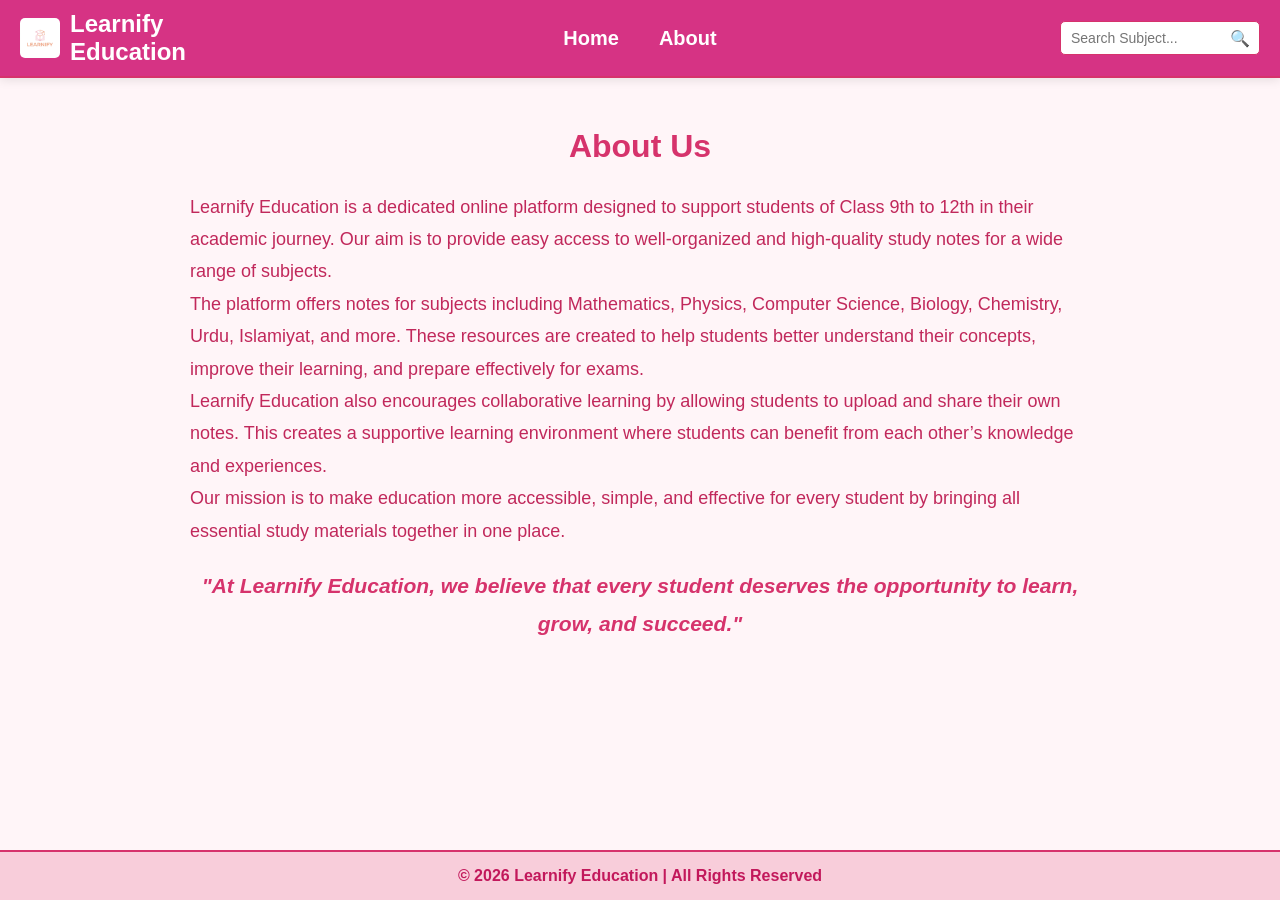
==== about.html @ 752f7fc9 "Humaira" ====
<!DOCTYPE html>
<html lang="en">
<head>
    <meta charset="UTF-8">
    <meta name="viewport" content="width=device-width, initial-scale=1.0">
    <title>Learnify Education - About</title>
    <link rel="stylesheet" href="css/style.css">
</head>
<body>

    <!-- Header Section -->
    <header class="header">
        <div class="logo-section">
            <img src="assets/images/logo.png" alt="Learnify Logo">
            <h1>Learnify Education</h1>
        </div>
        
        <!-- Centered Links -->
        <nav class="nav-links-center">
            <a href="index.html">Home</a>
            <a href="about.html">About</a>
        </nav>

        <!-- Search Bar on Right -->
        <div class="search-container">
            <input type="text" id="navSearchInput" class="nav-search" placeholder="Search Subject..." onkeyup="searchFromNav()">
            <span class="search-icon">🔍</span>
        </div>
    </header>

    <!-- Main Content -->
    <div class="container">
        <div class="about-content">
            <h2 style="text-align: center; font-size: 32px;">About Us</h2>
            
            <p>
                Learnify Education is a dedicated online platform designed to support students of Class 9th to 12th in their academic journey. Our aim is to provide easy access to well-organized and high-quality study notes for a wide range of subjects.
            </p>
            
            <p>
                The platform offers notes for subjects including Mathematics, Physics, Computer Science, Biology, Chemistry, Urdu, Islamiyat, and more. These resources are created to help students better understand their concepts, improve their learning, and prepare effectively for exams.
            </p>
            
            <p>
                Learnify Education also encourages collaborative learning by allowing students to upload and share their own notes. This creates a supportive learning environment where students can benefit from each other’s knowledge and experiences.
            </p>
            
            <p>
                Our mission is to make education more accessible, simple, and effective for every student by bringing all essential study materials together in one place.
            </p>
            
            <h3 style="text-align: center; font-style: italic;">
                "At Learnify Education, we believe that every student deserves the opportunity to learn, grow, and succeed."
            </h3>
        </div>
    </div>

    <!-- Footer -->
    <footer class="footer">
        &copy; 2026 Learnify Education | All Rights Reserved
    </footer>

    <!-- JavaScript File Link -->
    <script src="js/app.js"></script>
</body>
</html>
---- css/style.css ----
/* 
  Project: Learnify Education
  Theme: Peach & Light Pink
*/

* {
    margin: 0;
    padding: 0;
    box-sizing: border-box;
    font-family: 'Segoe UI', Tahoma, Geneva, Verdana, sans-serif;
}

body {
    background-color: #fff5f8; /* Peach Background */
    color: #333;
    display: flex;
    flex-direction: column;
    min-height: 100vh;
}

/* Header */
.header {
    background-color: #d63384;
    padding: 10px 20px;
    display: flex;
    justify-content: space-between;
    align-items: center;
    border-bottom: 2px solid #d6336c;
    box-shadow: 0 2px 10px rgba(0,0,0,0.1);
}

.logo-section {
    display: flex;
    align-items: center;
    gap: 10px;
    width: 250px;
}

.logo-section img {
    height: 40px;
    border-radius: 5px;
}

.logo-section h1 {
    font-size: 24px;
    color: white;
}

.nav-links-center {
    display: flex;
    gap: 40px;
    justify-content: center;
    font-weight: bold;
    flex: 1;
}

.nav-links-center a {
    text-decoration: none;
    color: white;
    font-weight: bold;
    font-size: 20px;
    transition: 0.2s;
}

.nav-links-center a:hover {
    color: #a61e4d;

}

.search-container {
    position: relative;
    width: 250px;
    display: flex;
    justify-content: flex-end;
}

.nav-search {
    padding: 8px 30px 8px 10px;
    border: 1px solid #d6336c;
    border-radius: 5px;
    font-size: 14px;
    width: 200px;
    outline: none;

}

.search-icon {
    position: absolute;
    right: 10px;
    top: 50%;
    transform: translateY(-50%);
    color: #c2185b;
    font-size: 16px;
    pointer-events: none;
}

/* Container */
.container {
    flex: 1;
    max-width: 1200px;
    margin:auto;
    padding: 20px;
    text-align: center;
    color:#c1285b

}

/* Hero Section */
.hero-section {
    display: flex;
    flex-direction: column;
    align-items: center;
    gap: 15px;
    margin-bottom: 40px;
}

.hero-title {
    font-size: 42px;
    font-weight: bold;
    color: #c2185b;
    margin-bottom: 5px;
}

.hero-tagline {
    font-size: 22px;
    color: #c2185b;
    font-weight: normal;
    text-decoration: underline;
    margin-bottom: 20px;
}

.hero-buttons {
    display: flex;
    gap: 40px;
    justify-content: center;
    margin-bottom: 10px;
}

.hero-img {
    width: 1000px;
    height: auto;
    display: block;
    margin-top: 20px;
    margin-bottom: 25px; 
    border-radius: 12px;
    box-shadow: 0 8px 20px rgba(0,0,0,0.15); 

}

/* About Content */
.about-content {
    text-align: left;
    line-height: 1.8;
    max-width: 900px;
    margin: 0 auto;
    font-size: 18px;
}

.about-content h2, .about-content h3 {
    color: #d6336c;
    margin-bottom: 15px;
    margin-top: 20px;
}

/* Notes Page Sections */
.section-heading {
    text-align: left;
    color: #d6336c;
    font-size: 28px;
    margin-top: 40px;
    margin-bottom: 20px;
    border-bottom: 2px solid #ffd1dc;
    padding-bottom: 10px;
    font-weight: bold;
}

/* Filters */
.filters-section {
    display: flex;
    justify-content: center;
    gap: 20px;
    margin-bottom: 30px;
}

.filter-select {
    padding: 12px;
    border: 2px solid #d6336c;
    border-radius: 8px;
    font-size: 16px;
    min-width: 250px;
    background-color: #fff;
    color: #333;
    outline: none;
}

/* Cards */
.card-container {
    display: flex;
    justify-content: flex-start; /* Start se shuru honge */
    gap: 20px;
    flex-wrap: wrap; 
    margin-bottom: 30px;
}

.card {
    background-color: #ffffff; 
    border: 1px solid #f8cdda;
    border-radius: 12px;
    padding: 20px;
    width: 250px;
    text-align: center;
    box-shadow: 0 4px 10px rgba(0,0,0,0.08);
    transition: all 0.3s ease;
    position: relative; 
    display: flex;
    flex-direction: column;
    justify-content: space-between;
}

.card:hover {
    transform: translateY(-8px); 
    box-shadow: 0 8px 15px rgba(0,0,0,0.15);
    border-color: #d6336c;
}

.card h3 {
    color: #d6336c;
    margin-bottom: 10px;
    font-size: 20px;
}

.card p {
    font-size: 14px;
    color: #555;
    margin-bottom: 15px;
}

/* Button Group inside Card */
.button-group {
    display: flex;
    flex-direction: column;
    gap: 10px;
    margin-top: 10px;
}

/* Buttons */
.btn {
    color: white;
    padding: 10px 15px;
    border: none;
    border-radius: 5px;
    cursor: pointer;
    font-size: 15px;
    text-decoration: none;
    display: block;
    font-weight: bold;
    transition: 0.2s;
}

.btn-view {
    background-color:#c2185b ; /* Soft pink for view online */
}
.btn-view:hover {
    background-color: #8e1746;
}

.btn-download {
    background-color: #c2185b; /* Pink for download */
}
.btn-download:hover {
    background-color: #8e1746
}

/* Main standalone buttons on Home page */
.hero-buttons .btn {
    padding: 12px 25px;
    font-size: 18px;
    background-color: #d6336c;
    display: inline-block;
}
.hero-buttons .btn:hover {
    background-color: #a61e4d;
}

/* Tags */
.badge {
    position: absolute;
    top: -10px;
    right: -10px;
    padding: 5px 12px;
    color: white;
    font-size: 12px;
    font-weight: bold;
    border-radius: 20px;
    box-shadow: 0 2px 5px rgba(0,0,0,0.2);
}

.badge-popular { background-color: #ff4757; }
.badge-important { background-color: #ffa502; }
.badge-new { background-color: #2ed573; }

/* Forms */
.form-group {
    margin-bottom: 15px;
    text-align: left;
}

.form-group label {
    display: block;
    font-weight: bold;
    margin-bottom: 5px;
}

.form-group input, .form-group select {
    width: 100%;
    padding: 10px;
    border: 1px solid #ccc;
    border-radius: 5px;
}

/* Footer */
.footer {
    background-color: #f8cdda;
    color: #c2185b;
    text-align: center;
    padding: 15px;
    border-top: 2px solid #d6336c;
    font-weight: bold;
    margin-top: auto;
}
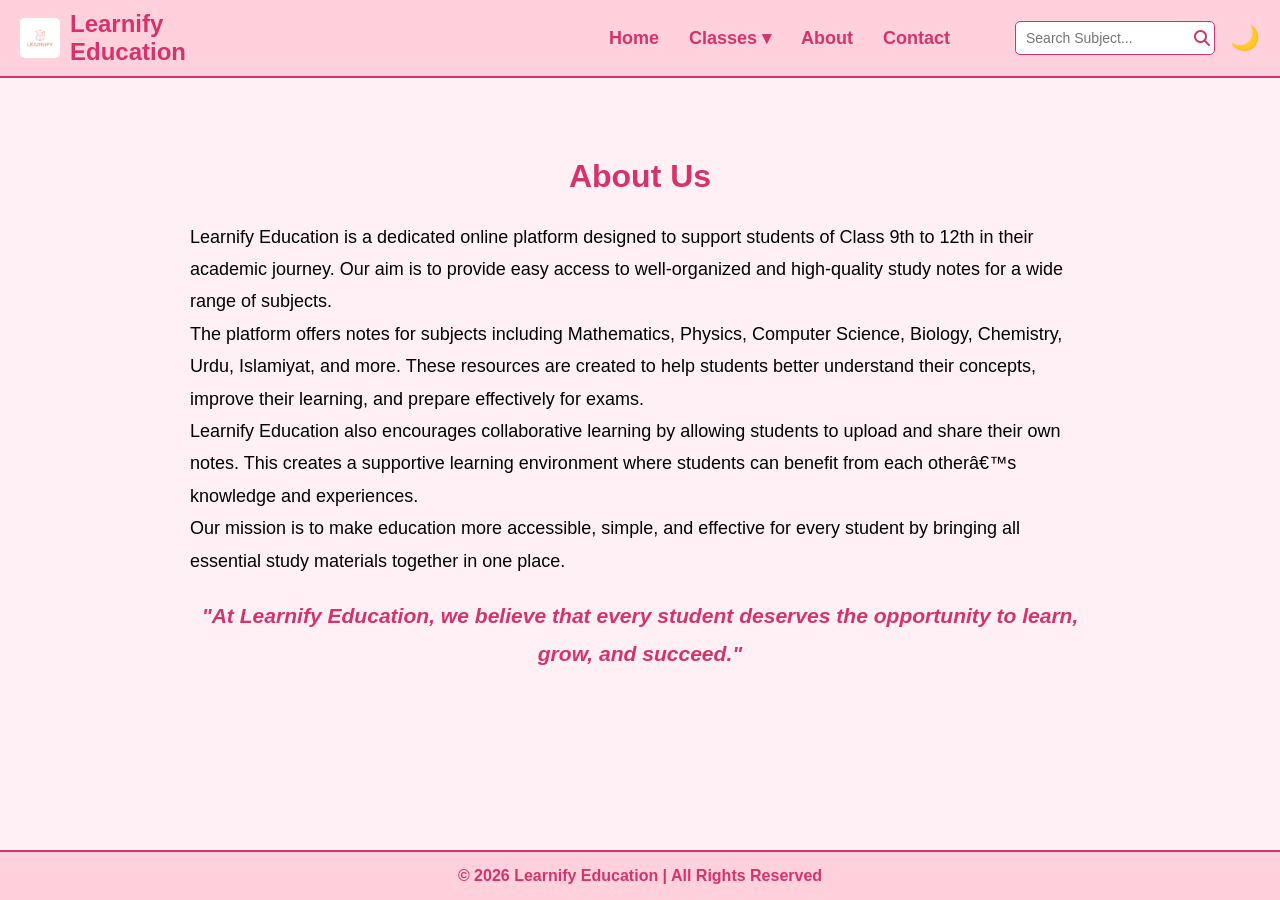
==== commit 8ba28bc7: "test commit" ====
--- a/about.html
+++ b/about.html
@@ -1,11 +1,14 @@
-<!DOCTYPE html>
+﻿<!DOCTYPE html>
 <html lang="en">
+
 <head>
     <meta charset="UTF-8">
     <meta name="viewport" content="width=device-width, initial-scale=1.0">
     <title>Learnify Education - About</title>
+    <link rel="stylesheet" href="https://cdnjs.cloudflare.com/ajax/libs/font-awesome/6.5.0/css/all.min.css">
     <link rel="stylesheet" href="css/style.css">
 </head>
+
 <body>
 
     <!-- Header Section -->
@@ -14,17 +17,29 @@
             <img src="assets/images/logo.png" alt="Learnify Logo">
             <h1>Learnify Education</h1>
         </div>
-        
+
         <!-- Centered Links -->
         <nav class="nav-links-center">
             <a href="index.html">Home</a>
+            <div class="dropdown">
+                <a href="#" style="cursor: default;">Classes ▾</a>
+                <div class="dropdown-content">
+                    <a href="notes.html?class=9th">9th Class</a>
+                    <a href="notes.html?class=10th">10th Class</a>
+                    <a href="notes.html?class=11th">11th Class</a>
+                    <a href="notes.html?class=12th">12th Class</a>
+                </div>
+            </div>
             <a href="about.html">About</a>
+            <a href="contact.html">Contact</a>
         </nav>
 
         <!-- Search Bar on Right -->
         <div class="search-container">
-            <input type="text" id="navSearchInput" class="nav-search" placeholder="Search Subject..." onkeyup="searchFromNav()">
-            <span class="search-icon">🔍</span>
+            <input type="text" id="navSearchInput" class="nav-search" placeholder="Search Subject..."
+                onkeyup="searchFromNav()">
+            <i class="fas fa-search search-icon"></i>
+            <button id="themeBtn" class="theme-toggle" onclick="toggleTheme()" title="Toggle Dark Mode">🌙</button>
         </div>
     </header>
 
@@ -32,25 +47,33 @@
     <div class="container">
         <div class="about-content">
             <h2 style="text-align: center; font-size: 32px;">About Us</h2>
-            
+
             <p>
-                Learnify Education is a dedicated online platform designed to support students of Class 9th to 12th in their academic journey. Our aim is to provide easy access to well-organized and high-quality study notes for a wide range of subjects.
+                Learnify Education is a dedicated online platform designed to support students of Class 9th to 12th in
+                their academic journey. Our aim is to provide easy access to well-organized and high-quality study notes
+                for a wide range of subjects.
             </p>
-            
+
             <p>
-                The platform offers notes for subjects including Mathematics, Physics, Computer Science, Biology, Chemistry, Urdu, Islamiyat, and more. These resources are created to help students better understand their concepts, improve their learning, and prepare effectively for exams.
+                The platform offers notes for subjects including Mathematics, Physics, Computer Science, Biology,
+                Chemistry, Urdu, Islamiyat, and more. These resources are created to help students better understand
+                their concepts, improve their learning, and prepare effectively for exams.
             </p>
-            
+
             <p>
-                Learnify Education also encourages collaborative learning by allowing students to upload and share their own notes. This creates a supportive learning environment where students can benefit from each other’s knowledge and experiences.
+                Learnify Education also encourages collaborative learning by allowing students to upload and share their
+                own notes. This creates a supportive learning environment where students can benefit from each otherâ€™s
+                knowledge and experiences.
             </p>
-            
+
             <p>
-                Our mission is to make education more accessible, simple, and effective for every student by bringing all essential study materials together in one place.
+                Our mission is to make education more accessible, simple, and effective for every student by bringing
+                all essential study materials together in one place.
             </p>
-            
+
             <h3 style="text-align: center; font-style: italic;">
-                "At Learnify Education, we believe that every student deserves the opportunity to learn, grow, and succeed."
+                "At Learnify Education, we believe that every student deserves the opportunity to learn, grow, and
+                succeed."
             </h3>
         </div>
     </div>
@@ -63,4 +86,5 @@
     <!-- JavaScript File Link -->
     <script src="js/app.js"></script>
 </body>
-</html>
+
+</html>
--- a/css/style.css
+++ b/css/style.css
@@ -1,7 +1,33 @@
 /* 
   Project: Learnify Education
-  Theme: Peach & Light Pink
+  Theme: Peach & Light Pink / Dark Mode
 */
+
+/* --- CSS Variables for Themes --- */
+:root {
+    --bg-color: #fff0f5; /* Very Light Pink (Instead of Peach) */
+    --text-color: #000000;
+    --header-bg: #ffd1dc; /* Light Pink */
+    --primary-color: #d6336c; /* Dark Pink */
+    --primary-hover: #a61e4d;
+    --card-bg: #ffe4e1; /* Soft Pink for Cards */
+    --card-border: #ffb6c1; /* Pink border */
+    --input-bg: #ffffff;
+    --input-text: #333333;
+}
+
+/* Dark Mode Variables */
+.dark-mode {
+    --bg-color: #121212;
+    --text-color: #e0e0e0;
+    --header-bg: #1f1f1f;
+    --primary-color: #ff85a2; /* Soft pink looks better on dark */
+    --primary-hover: #ffb3c6;
+    --card-bg: #2a2a2a;
+    --card-border: #444444;
+    --input-bg: #333333;
+    --input-text: #ffffff;
+}
 
 * {
     margin: 0;
@@ -11,22 +37,23 @@
 }
 
 body {
-    background-color: #fff5f8; /* Peach Background */
-    color: #333;
+    background-color: var(--bg-color);
+    color: var(--text-color);
     display: flex;
     flex-direction: column;
     min-height: 100vh;
+    transition: background-color 0.3s, color 0.3s;
 }
 
 /* Header */
 .header {
-    background-color: #d63384;
+    background-color: var(--header-bg);
     padding: 10px 20px;
     display: flex;
     justify-content: space-between;
     align-items: center;
-    border-bottom: 2px solid #d6336c;
-    box-shadow: 0 2px 10px rgba(0,0,0,0.1);
+    border-bottom: 2px solid var(--primary-color);
+    transition: background-color 0.3s, border-color 0.3s;
 }
 
 .logo-section {
@@ -43,66 +70,120 @@
 
 .logo-section h1 {
     font-size: 24px;
-    color: white;
-}
-
+    color: var(--primary-color);
+}
+
+/* Nav Links (Moved closer to Search Bar) */
 .nav-links-center {
     display: flex;
-    gap: 40px;
-    justify-content: center;
-    font-weight: bold;
-    flex: 1;
+    gap: 30px; 
+    justify-content: flex-end; 
+    align-items: center;
+    flex: 1; 
+    padding-right: 30px; 
 }
 
 .nav-links-center a {
     text-decoration: none;
-    color: white;
-    font-weight: bold;
-    font-size: 20px;
+    color: var(--primary-color);
+    font-weight: bold;
+    font-size: 18px;
     transition: 0.2s;
 }
 
 .nav-links-center a:hover {
-    color: #a61e4d;
-
-}
-
+    color: var(--primary-hover);
+}
+
+/* Dropdown Menu */
+.dropdown {
+    position: relative;
+    display: inline-block;
+}
+
+.dropdown-content {
+    display: none;
+    position: absolute;
+    background-color: var(--header-bg);
+    min-width: 130px;
+    box-shadow: 0px 8px 16px 0px rgba(0,0,0,0.2);
+    z-index: 10;
+    border-radius: 5px;
+    overflow: hidden;
+    top: 100%;
+}
+
+.dropdown-content a {
+    color: var(--primary-color);
+    padding: 12px 16px;
+    text-decoration: none;
+    display: block;
+    font-size: 16px;
+    border-bottom: 1px solid rgba(0,0,0,0.05);
+}
+
+.dropdown-content a:hover {
+    background-color: rgba(0,0,0,0.1);
+}
+
+.dropdown:hover .dropdown-content {
+    display: block;
+}
+
+/* Search Bar with Icon */
 .search-container {
     position: relative;
-    width: 250px;
+    width: 280px;
     display: flex;
     justify-content: flex-end;
+    align-items: center;
+    gap: 15px; /* space between search and theme toggle */
 }
 
 .nav-search {
     padding: 8px 30px 8px 10px;
-    border: 1px solid #d6336c;
+    border: 1px solid var(--primary-color);
+    background-color: var(--input-bg);
+    color: var(--input-text);
     border-radius: 5px;
     font-size: 14px;
     width: 200px;
     outline: none;
-
+    transition: background-color 0.3s, color 0.3s;
 }
 
 .search-icon {
     position: absolute;
-    right: 10px;
+    right: 50px; /* adjusted because of toggle button */
     top: 50%;
     transform: translateY(-50%);
-    color: #c2185b;
+    color: var(--primary-color);
     font-size: 16px;
     pointer-events: none;
+}
+
+/* Theme Toggle Button */
+.theme-toggle {
+    background: none;
+    border: none;
+    font-size: 24px;
+    cursor: pointer;
+    color: var(--primary-color);
+    outline: none;
+    transition: transform 0.2s;
+}
+
+.theme-toggle:hover {
+    transform: scale(1.1);
 }
 
 /* Container */
 .container {
     flex: 1;
     max-width: 1200px;
-    margin:auto;
+    margin: 30px auto;
     padding: 20px;
     text-align: center;
-    color:#c1285b
-
 }
 
 /* Hero Section */
@@ -117,13 +198,13 @@
 .hero-title {
     font-size: 42px;
     font-weight: bold;
-    color: #c2185b;
+    color: var(--primary-color);
     margin-bottom: 5px;
 }
 
 .hero-tagline {
     font-size: 22px;
-    color: #c2185b;
+    color: var(--primary-color);
     font-weight: normal;
     text-decoration: underline;
     margin-bottom: 20px;
@@ -131,20 +212,17 @@
 
 .hero-buttons {
     display: flex;
-    gap: 40px;
+    gap: 20px;
     justify-content: center;
-    margin-bottom: 10px;
-}
-
-.hero-img {
-    width: 1000px;
+    margin-bottom: 30px;
+}
+
+.hero-image {
+    width: 100%;
+    max-width: 900px;
     height: auto;
-    display: block;
-    margin-top: 20px;
-    margin-bottom: 25px; 
-    border-radius: 12px;
-    box-shadow: 0 8px 20px rgba(0,0,0,0.15); 
-
+    border-radius: 15px;
+    box-shadow: 0 8px 20px rgba(0,0,0,0.15);
 }
 
 /* About Content */
@@ -157,7 +235,7 @@
 }
 
 .about-content h2, .about-content h3 {
-    color: #d6336c;
+    color: var(--primary-color);
     margin-bottom: 15px;
     margin-top: 20px;
 }
@@ -165,13 +243,12 @@
 /* Notes Page Sections */
 .section-heading {
     text-align: left;
-    color: #d6336c;
+    color: var(--primary-color);
     font-size: 28px;
     margin-top: 40px;
     margin-bottom: 20px;
-    border-bottom: 2px solid #ffd1dc;
+    border-bottom: 2px solid var(--header-bg);
     padding-bottom: 10px;
-    font-weight: bold;
 }
 
 /* Filters */
@@ -184,27 +261,28 @@
 
 .filter-select {
     padding: 12px;
-    border: 2px solid #d6336c;
+    border: 2px solid var(--primary-color);
     border-radius: 8px;
     font-size: 16px;
     min-width: 250px;
-    background-color: #fff;
-    color: #333;
+    background-color: var(--input-bg);
+    color: var(--input-text);
     outline: none;
+    transition: background-color 0.3s, color 0.3s;
 }
 
 /* Cards */
 .card-container {
     display: flex;
-    justify-content: flex-start; /* Start se shuru honge */
+    justify-content: flex-start;
     gap: 20px;
     flex-wrap: wrap; 
     margin-bottom: 30px;
 }
 
 .card {
-    background-color: #ffffff; 
-    border: 1px solid #f8cdda;
+    background-color: var(--card-bg); 
+    border: 2px solid var(--card-border); 
     border-radius: 12px;
     padding: 20px;
     width: 250px;
@@ -220,18 +298,19 @@
 .card:hover {
     transform: translateY(-8px); 
     box-shadow: 0 8px 15px rgba(0,0,0,0.15);
-    border-color: #d6336c;
+    border-color: var(--primary-color);
 }
 
 .card h3 {
-    color: #d6336c;
+    color: var(--primary-color);
     margin-bottom: 10px;
     font-size: 20px;
 }
 
 .card p {
     font-size: 14px;
-    color: #555;
+    color: var(--text-color);
+    opacity: 0.8;
     margin-bottom: 15px;
 }
 
@@ -245,6 +324,7 @@
 
 /* Buttons */
 .btn {
+    background-color: var(--primary-color); /* Global dark pink for all buttons like Send Message */
     color: white;
     padding: 10px 15px;
     border: none;
@@ -257,29 +337,33 @@
     transition: 0.2s;
 }
 
+.btn:hover {
+    background-color: var(--primary-hover);
+}
+
 .btn-view {
-    background-color:#c2185b ; /* Soft pink for view online */
+    background-color: #ff85a2; /* Soft pink for view online */
 }
 .btn-view:hover {
-    background-color: #8e1746;
+    background-color: #ff6b8b;
 }
 
 .btn-download {
-    background-color: #c2185b; /* Pink for download */
+    background-color: #d6336c; /* Dark pink for download */
 }
 .btn-download:hover {
-    background-color: #8e1746
+    background-color: #a61e4d;
 }
 
 /* Main standalone buttons on Home page */
 .hero-buttons .btn {
     padding: 12px 25px;
     font-size: 18px;
-    background-color: #d6336c;
+    background-color: var(--primary-color);
     display: inline-block;
 }
 .hero-buttons .btn:hover {
-    background-color: #a61e4d;
+    background-color: var(--primary-hover);
 }
 
 /* Tags */
@@ -299,7 +383,7 @@
 .badge-important { background-color: #ffa502; }
 .badge-new { background-color: #2ed573; }
 
-/* Forms */
+/* Forms (Contact & Upload) */
 .form-group {
     margin-bottom: 15px;
     text-align: left;
@@ -309,22 +393,74 @@
     display: block;
     font-weight: bold;
     margin-bottom: 5px;
-}
-
-.form-group input, .form-group select {
+    color: var(--text-color);
+}
+
+.form-group input, .form-group select, .form-group textarea {
     width: 100%;
     padding: 10px;
-    border: 1px solid #ccc;
+    border: 1px solid var(--card-border);
     border-radius: 5px;
+    background-color: var(--input-bg);
+    color: var(--input-text);
+    transition: background-color 0.3s, color 0.3s;
 }
 
 /* Footer */
 .footer {
-    background-color: #f8cdda;
-    color: #c2185b;
+    background-color: var(--header-bg);
+    color: var(--primary-color);
     text-align: center;
     padding: 15px;
-    border-top: 2px solid #d6336c;
+    border-top: 2px solid var(--primary-color);
     font-weight: bold;
     margin-top: auto;
-}
+    transition: background-color 0.3s, border-color 0.3s;
+}
+
+/* --- Mobile Responsiveness (Phones ke liye) --- */
+@media screen and (max-width: 768px) {
+    .header {
+        flex-direction: column;
+        gap: 15px;
+        padding: 15px;
+    }
+    .logo-section {
+        width: 100%;
+        justify-content: center;
+    }
+    .nav-links-center {
+        width: 100%;
+        justify-content: center;
+        flex-wrap: wrap;
+        padding-right: 0;
+        gap: 15px;
+    }
+    .search-container {
+        width: 100%;
+        justify-content: center;
+    }
+    .nav-search {
+        width: 100%; /* Search bar full width on mobile */
+    }
+    .filters-section {
+        flex-direction: column;
+        align-items: center;
+    }
+    .filter-select {
+        width: 100%;
+    }
+    .hero-title {
+        font-size: 32px;
+        text-align: center;
+    }
+    .hero-buttons {
+        flex-direction: column;
+        width: 100%;
+        align-items: center;
+    }
+    .hero-buttons .btn {
+        width: 80%;
+        text-align: center;
+    }
+}
